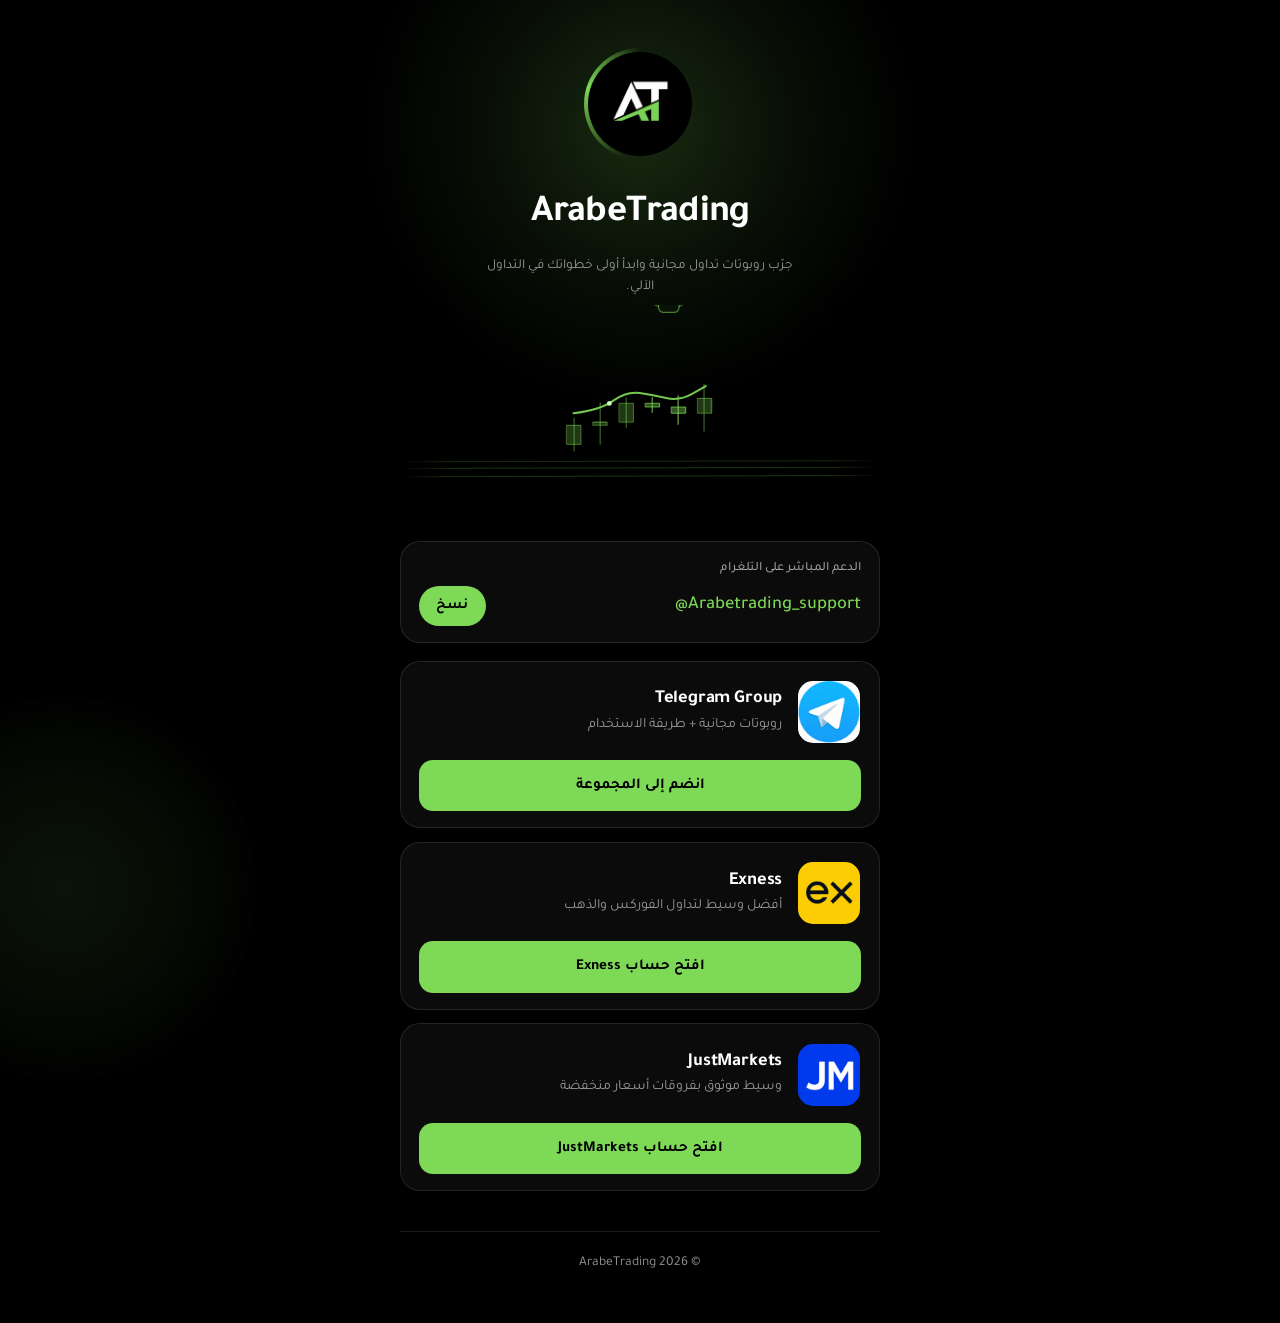
==== index.html @ df559468 "hh" ====
<!DOCTYPE html>
<html lang="ar" dir="rtl">
<head>
<meta charset="UTF-8" />
<meta name="viewport" content="width=device-width, initial-scale=1.0" />
<title>ArabeTrading — روابط التداول الرسمية</title>
<meta name="description" content="جرّب روبوتات تداول مجانية وابدأ أولى خطواتك في التداول الآلي" />
<meta name="theme-color" content="#000000" />

<link rel="icon" href="images/logo.png" type="image/png" />

<link rel="preconnect" href="https://fonts.googleapis.com" />
<link rel="preconnect" href="https://fonts.gstatic.com" crossorigin />

<!-- الشعار يُحمّل بأولوية قصوى قبل أي شيء آخر -->
<link rel="preload" as="image" href="images/logo.png" fetchpriority="high" />

<!-- الخط يُحمّل دون تعطيل عرض الصفحة -->
<link rel="preload" as="style"
      href="https://fonts.googleapis.com/css2?family=Tajawal:wght@400;500;700&display=swap"
      onload="this.onload=null;this.rel='stylesheet'" />
<noscript>
  <link rel="stylesheet"
        href="https://fonts.googleapis.com/css2?family=Tajawal:wght@400;500;700&display=swap" />
</noscript>

<style>
/* ============================================================
   1. المتغيرات (Variables)
   ============================================================ */
:root{
  /* الألوان */
  --black:#000000;
  --green:#7ed957;
  --white:#ffffff;

  /* اشتقاقات اللون الأخضر */
  --green-soft:rgba(126,217,87,.12);
  --green-line:rgba(126,217,87,.28);
  --green-glow:rgba(126,217,87,.35);

  /* التوهج الأزرق — خاص ببطاقات الوسطاء فقط */
  --blue:#4d9eff;
  --blue-line:rgba(77,158,255,.32);
  --blue-glow:rgba(77,158,255,.4);

  /* الأسطح الزجاجية */
  --glass:rgba(255,255,255,.045);
  --glass-hover:rgba(255,255,255,.08);
  --border:rgba(255,255,255,.1);
  --muted:rgba(255,255,255,.58);
  --plate:rgba(255,255,255,.06);   /* خلفية لوحة الشعار */

  /* الخط والشكل */
  --font:'Tajawal',system-ui,'Segoe UI',sans-serif;
  --radius:20px;
  --radius-pill:999px;

  /* الحركة */
  --ease:cubic-bezier(.22,1,.36,1);
  --fast:.2s;
}

/* ============================================================
   2. الأساسيات (Reset)
   ============================================================ */
*,*::before,*::after{box-sizing:border-box;margin:0;padding:0}

body{
  min-height:100svh;
  display:flex;
  align-items:center;
  justify-content:center;
  padding:3rem 1.25rem;
  font-family:var(--font);
  color:var(--white);
  background:var(--black);
  line-height:1.7;
  -webkit-font-smoothing:antialiased;
  overflow-x:hidden;
}

a{color:inherit;text-decoration:none}
button{font:inherit;color:inherit;border:0;background:none;cursor:pointer}

/* توهج أخضر خفيف في الخلفية
   ملاحظة: أُزيل filter:blur(100px) لأنه أغلى تأثير في الصفحة،
   والتدرج الشعاعي ناعم أصلاً — النتيجة البصرية شبه مطابقة */
body::before,body::after{
  content:"";
  position:fixed;
  border-radius:50%;
  pointer-events:none;
  z-index:0;
}
body::before{
  top:-16vh;left:50%;transform:translateX(-50%);
  width:min(34rem,95vw);height:min(34rem,95vw);
  background:radial-gradient(circle,var(--green-glow) 0%,rgba(126,217,87,.12) 40%,transparent 72%);
  opacity:.55;
}
body::after{
  bottom:-20vh;left:-10vw;
  width:min(24rem,80vw);height:min(24rem,80vw);
  background:radial-gradient(circle,#0b1408 0%,rgba(11,20,8,.5) 45%,transparent 74%);
}

/* ============================================================
   3. الهيكل العام
   ============================================================ */
.wrap{
  position:relative;
  z-index:1;
  width:100%;
  max-width:30rem;
  text-align:center;
}

/* ============================================================
   4. الشعار والعنوان
   ============================================================ */
.logo-ring{
  width:112px;height:112px;
  margin:0 auto 1.4rem;
  display:grid;place-items:center;
  border-radius:50%;
  background:conic-gradient(from 0deg,transparent 0 55%,var(--green) 80%,transparent 100%);
  animation:spin 8s linear infinite;
}

.logo{
  width:104px;height:104px;
  display:grid;place-items:center;
  overflow:hidden;
  background:var(--black);
  border-radius:50%;
  animation:spin-back 8s linear infinite;
}

/* الشعار المحلي: contain للحفاظ على النسبة ومنع القص */
.logo img{
  width:100%;
  height:100%;
  object-fit:contain;
  padding:14px;
}

h1{
  font-size:clamp(1.9rem,7vw,2.4rem);
  font-weight:700;
  letter-spacing:-.02em;
  direction:ltr;
}

.desc{
  max-width:20rem;
  margin:.5rem auto 0;
  font-size:.85rem;
  line-height:1.6;
  color:var(--muted);
}

/* ============================================================
   5. بطاقة اسم المستخدم
   ============================================================ */
.card{
  margin-top:2rem;
  padding:1rem 1.1rem;
  background:var(--glass);
  border:1px solid var(--border);
  border-radius:var(--radius);
  backdrop-filter:blur(10px);
  -webkit-backdrop-filter:blur(10px);
  text-align:right;
}

.card__label{
  font-size:.8rem;
  font-weight:500;
  color:var(--muted);
}

.card__row{
  display:flex;
  align-items:center;
  justify-content:space-between;
  gap:.75rem;
  margin-top:.35rem;
}

.card__value{
  direction:ltr;
  font-size:1.15rem;
  font-weight:500;
  color:var(--green);
  overflow-wrap:anywhere;
}

.copy{
  flex-shrink:0;
  padding:.5rem 1.1rem;
  font-size:.9rem;
  font-weight:700;
  color:var(--black);
  background:var(--green);
  border-radius:var(--radius-pill);
  transition:transform var(--fast) var(--ease),box-shadow var(--fast) var(--ease);
}
.copy:hover{transform:translateY(-2px);box-shadow:0 0 0 5px var(--green-soft)}
.copy:active{transform:scale(.94)}
.copy.done{background:transparent;color:var(--green);box-shadow:inset 0 0 0 1px var(--green-line)}

/* ============================================================
   6. زر تيليجرام
   ============================================================ */
.links{
  display:flex;
  flex-direction:column;
  gap:.85rem;
  margin-top:1.1rem;
}










/* ============================================================
   7. بطاقات الوسطاء
   ============================================================ */
.broker{
  position:relative;
  overflow:hidden;
  display:block;
  padding:1.15rem 1.15rem 1rem;
  background:var(--glass);
  border:1px solid var(--border);
  border-radius:var(--radius);
  backdrop-filter:blur(10px);
  -webkit-backdrop-filter:blur(10px);
  text-align:right;
  transition:transform var(--fast) var(--ease),
             background var(--fast) var(--ease),
             border-color var(--fast) var(--ease),
             box-shadow var(--fast) var(--ease);
}

.broker::before{
  content:"";
  position:absolute;inset:0;
  background:linear-gradient(110deg,transparent 25%,rgba(255,255,255,.07) 50%,transparent 75%);
  transform:translateX(100%);
  opacity:0;
  transition:transform .75s var(--ease),opacity .2s var(--ease);
  pointer-events:none;
}
.broker:hover::before{transform:translateX(-100%);opacity:1}

/* التوهج الأزرق — استبدل var(--blue-glow) بـ var(--green-glow) للعودة للأخضر [1/3] */
.broker:hover{
  transform:translateY(-4px);
  background:var(--glass-hover);
  border-color:var(--blue-line);
  box-shadow:0 0 34px -8px var(--blue-glow);
}
.broker:active{transform:scale(.985)}

/* الصف العلوي: الشعار + النص */
.broker__head{
  display:flex;
  align-items:center;
  gap:.9rem;
}

/* لوحة الشعار: أبعاد ثابتة، والصورة بداخلها لا تتمدد */
.broker__logo{
  flex-shrink:0;
  box-sizing:border-box;      /* يمنع الخروج عن حدود البطاقة */
  overflow:hidden;            /* يقصّ أي زيادة داخل الزوايا الدائرية */
  width:64px;
  height:64px;                /* مربّع — يناسب الشعارات المربّعة والنصية معًا */
  padding:6px;
  background:var(--plate);
  border:1px solid var(--border);
  border-radius:16px;
  transition:background var(--fast) var(--ease),border-color var(--fast) var(--ease);
}

/* الصورة تملأ اللوحة تمامًا و contain يحافظ على النسبة بلا تمدد */
.broker__logo img{
  display:block;
  width:100%;
  height:100%;
  object-fit:contain;
}

/* للشعارات التي لها خلفية ملوّنة خاصة بها (مثل أيقونة Exness الصفراء
   وأيقونة JustMarkets الزرقاء): تملأ اللوحة كلها بلا هامش */
.broker__logo--full{
  padding:0;
  background:transparent;
  border-color:transparent;
}
.broker__logo--full img{object-fit:cover}
.broker:hover .broker__logo--full{background:transparent;border-color:transparent}

/* [2/3] */
.broker:hover .broker__logo{
  background:rgba(255,255,255,.1);
  border-color:var(--blue-line);
}

/* النصوص */
.broker__text{display:flex;flex-direction:column;min-width:0}

.broker__name{
  direction:ltr;
  text-align:right;
  font-size:1.15rem;
  font-weight:700;
  letter-spacing:-.01em;
  line-height:1.3;
}

.broker__sub{
  margin-top:.15rem;
  font-size:.88rem;
  font-weight:400;
  color:var(--muted);
  line-height:1.5;
}

/* زر الإجراء داخل البطاقة */
.broker__cta{
  display:block;
  margin-top:1rem;
  padding:.8rem 1rem;
  font-size:.95rem;
  font-weight:700;
  text-align:center;
  color:var(--black);
  background:var(--green);
  border-radius:14px;
  transition:transform var(--fast) var(--ease),box-shadow var(--fast) var(--ease);
}

/* [3/3] */
.broker:hover .broker__cta{
  transform:translateY(-1px);
  box-shadow:0 6px 20px -6px var(--blue-glow);
}

/* ============================================================
   8. التذييل
   ============================================================ */
footer{
  margin-top:2.5rem;
  padding-top:1.25rem;
  border-top:1px solid var(--border);
  font-size:.85rem;
  color:var(--muted);
}

/* ============================================================
   9. الحركات
   ============================================================ */
@keyframes spin{to{transform:rotate(360deg)}}
@keyframes spin-back{to{transform:rotate(-360deg)}}
@keyframes fade-up{from{opacity:0;transform:translateY(18px)}to{opacity:1;transform:none}}

.reveal{
  opacity:0;
  animation:fade-up .65s var(--ease) forwards;
  animation-delay:var(--delay,0ms);
}

/* ============================================================
   10. الوصولية والاستجابة
   ============================================================ */
:focus-visible{outline:2px solid var(--green);outline-offset:3px}

.sr-only{
  position:absolute;width:1px;height:1px;
  overflow:hidden;clip:rect(0 0 0 0);clip-path:inset(50%);white-space:nowrap;
}

@media (max-width:380px){
  .card__value{font-size:1rem}
  }

@media (max-width:360px){
  .broker__logo{width:56px;height:56px}
  .broker__name{font-size:1.05rem}
  .broker__sub{font-size:.82rem}
}

@media (prefers-reduced-motion:reduce){
  *,*::before,*::after{animation-duration:.01ms!important;animation-iteration-count:1!important;transition-duration:.01ms!important}
  .reveal{opacity:1;transform:none}
  .broker::before{display:none}
}

/* ============================================================
   11. الرسم المتحرك ثلاثي الأبعاد (EA) — خفيف وغير معيق
   ============================================================ */
.stage{
  position:relative;
  width:100%;
  margin:.35rem auto -.35rem;
  aspect-ratio:16/7;      /* يحجز المساحة مسبقًا — لا قفزات في التخطيط */
  pointer-events:none;
  user-select:none;
  contain:layout paint;   /* عزل بدون تقييد الحجم */
}

/* تلاشي الحواف ليندمج مع الخلفية السوداء */
.stage::after{
  content:"";
  position:absolute;inset:0;
  background:
    linear-gradient(to right,var(--black),transparent 10%,transparent 90%,var(--black)),
    linear-gradient(to bottom,transparent 0,transparent 88%,var(--black));
  pointer-events:none;
}

/* الكانفس يظهر بهدوء بعد جاهزيته فقط */
.stage canvas{
  display:block;
  width:100%;
  height:100%;
  opacity:0;
  transition:opacity .8s var(--ease);
}
.stage canvas.is-ready{opacity:1}

@media (max-width:380px){
  .stage{aspect-ratio:16/8}
  .stage canvas.is-ready{opacity:.95}
}

@media (prefers-reduced-motion:reduce){
  .stage canvas{transition:none}
  .stage canvas.is-ready{opacity:.5}
}

/* ============================================================
   12. تحسينات الأداء على الهواتف
   ============================================================ */

/* backdrop-filter مكلف جدًا على معالجات الهواتف الرسومية:
   يُستبدل بخلفية شبه شفافة أغمق قليلاً — الفرق البصري
   غير ملحوظ فوق خلفية سوداء، والمكسب في الأداء كبير */
@media (max-width:768px){
  .card,.broker{
    backdrop-filter:none;
    -webkit-backdrop-filter:none;
    background:rgba(255,255,255,.055);
  }
  .broker:hover{background:rgba(255,255,255,.085)}
}

/* على الأجهزة اللمسية لا فائدة من تأثيرات hover — إزالتها
   تمنع حسابات ورسمًا لا يراها المستخدم أبدًا */
@media (hover:none){
  .broker::before{display:none}
  .broker:hover,.copy:hover{transform:none}
    .broker:hover{box-shadow:none;border-color:var(--border)}
  .broker:hover .broker__logo{background:var(--plate);border-color:var(--border)}
  .broker:hover .broker__cta{transform:none;box-shadow:none}
}

/* عزل الشعار الدوّار في طبقة مستقلة حتى لا يعيد رسم ما حوله */
.logo-ring,.logo{will-change:transform}

</style>
</head>

<body>
<main class="wrap">

  <!-- الشعار والعنوان -->
  <header class="reveal" style="--delay:0ms">
    <div class="logo-ring">
      <div class="logo">
        <img src="images/logo.png" alt="شعار ArabeTrading" width="104" height="104" fetchpriority="high" decoding="async" />
      </div>
    </div>
    <h1>ArabeTrading</h1>
    <p class="desc">جرّب روبوتات تداول مجانية وابدأ أولى خطواتك في التداول الآلي.</p>
  </header>

  <!-- الرسم المتحرك ثلاثي الأبعاد -->
  <div class="stage reveal" style="--delay:60ms" aria-hidden="true">
    <canvas id="eaCanvas"></canvas>
  </div>

  <!-- اسم مستخدم تيليجرام -->
  <section class="card reveal" style="--delay:100ms" aria-labelledby="tgLabel">
    <p class="card__label" id="tgLabel"> الدعم المباشر على التلغرام</p>
    <div class="card__row">
      <span class="card__value" id="tgUser">@Arabetrading_support</span>
      <button class="copy" id="copyBtn" type="button" aria-label="ثم النسخ ">نسخ</button>
    </div>
    <p class="sr-only" id="copyStatus" role="status" aria-live="polite"></p>
  </section>

  <!-- الروابط -->
  <nav class="links" aria-label="روابط ArabeTrading">

    <!-- بطاقة مجموعة تيليجرام -->
    <a class="broker reveal" style="--delay:180ms" href="https://t.me/arabe_trading" target="_blank" rel="noopener noreferrer">
      <div class="broker__head">
        <span class="broker__logo broker__logo--full">
          <img src="images/telegram.png" alt="شعار مجموعة تيليجرام" loading="eager" decoding="async" width="64" height="64" />
        </span>
        <span class="broker__text">
          <span class="broker__name">Telegram Group</span>
          <span class="broker__sub">روبوتات مجانية + طريقة الاستخدام</span>
        </span>
      </div>
      <span class="broker__cta">انضم إلى المجموعة</span>
    </a>

    <!-- بطاقة Exness — البطاقة كاملة رابط، لذلك الزر <span> وليس <a> -->
    <a class="broker reveal" style="--delay:240ms" href="https://one.exnessonelink.com/a/pl53i99u6v" target="_blank" rel="noopener noreferrer">
      <div class="broker__head">
        <span class="broker__logo broker__logo--full">
          <img src="images/exness.png" alt="شعار Exness" loading="eager" decoding="async" width="64" height="64" />
        </span>
        <span class="broker__text">
          <span class="broker__name">Exness</span>
          <span class="broker__sub">أفضل وسيط لتداول الفوركس والذهب</span>
        </span>
      </div>
      <span class="broker__cta">افتح حساب Exness</span>
    </a>

    <!-- بطاقة JustMarkets -->
    <a class="broker reveal" style="--delay:300ms" href="https://one.justmarkets.link/a/tpd95807fj" target="_blank" rel="noopener noreferrer">
      <div class="broker__head">
        <span class="broker__logo broker__logo--full">
          <img src="images/justmarkets.png" alt="شعار JustMarkets" loading="eager" decoding="async" width="64" height="64" />
        </span>
        <span class="broker__text">
          <span class="broker__name">JustMarkets</span>
          <span class="broker__sub">وسيط موثوق بفروقات أسعار منخفضة</span>
        </span>
      </div>
      <span class="broker__cta">افتح حساب JustMarkets</span>
    </a>

  </nav>

  <footer class="reveal" style="--delay:360ms">© 2026 ArabeTrading</footer>
</main>

<script>
/* ============================================================
   رسم متحرك ثلاثي الأبعاد خفيف (EA)
   - لا يبدأ إلا بعد تحميل الصفحة والصور بالكامل
   - جودة مخفّضة تلقائيًا على الهواتف
   - يتوقف تمامًا خارج الشاشة أو عند إخفاء التبويب
   ============================================================ */
(function () {
  "use strict";

  var canvas = document.getElementById("eaCanvas");
  if (!canvas || !canvas.getContext) return;

  var reduced = window.matchMedia &&
                window.matchMedia("(prefers-reduced-motion: reduce)").matches;

  /* ---------- مستوى الجودة حسب الجهاز ---------- */
  var MOBILE = (window.innerWidth < 700) ||
               (navigator.maxTouchPoints > 0 && window.innerWidth < 900);

  var LOW_END = (navigator.hardwareConcurrency && navigator.hardwareConcurrency <= 4) ||
                (navigator.deviceMemory && navigator.deviceMemory <= 4);
  if (LOW_END) { MOBILE = true; }

  var NUM      = MOBILE ? 5 : 8;       /* عدد الشموع */
  var ROWS     = MOBILE ? 3 : 5;       /* خطوط الأرضية */
  var COLS     = 0;                    /* معطّلة دائمًا */
  var DPR_CAP  = MOBILE ? 1 : 1.4;
  var FPS      = MOBILE ? 20 : 30;
  var GLOW     = !MOBILE;              /* توهج خفيف على الأجهزة القوية فقط */
  var BEAM     = !MOBILE;              /* تدرج شعاع الروبوت — معطّل على الهاتف */
  var MIN_DT   = 1000 / FPS;

  var ctx = canvas.getContext("2d", { alpha: true, desynchronized: true });

  /* ---------- ثوابت ---------- */
  var G = "126,217,87";
  var BASE_W = 480;
  var FOV = 900, CAM_Z = 900, CAM_Y = 6;
  var FLOOR = 58, CHART_H = 96, SPACING = 26;
  var HALF_W = 7, HALF_D = 7;

  var W = 0, H = 0, cx = 0, cy = 0, fit = 1;
  var ca = 1, sa = 0;                  /* جيب/جيب تمام محسوبان مرة لكل إطار */
  var raf = null, running = false, started = false;
  var t0 = 0, last = 0;

  /* ---------- بيانات ---------- */
  var candles = [], shift = 0;
  var price = 100, target = 100;
  var lo = 90, hi = 110, loT = 90, hiT = 110;

  function makeCandle(open) {
    var close = open + (Math.random() - 0.46) * 5.2;
    var pad = 0.6 + Math.random() * 2.2;
    return {
      o: open, c: close,
      h: (open > close ? open : close) + pad,
      l: (open < close ? open : close) - pad
    };
  }

  /* يُحسب نطاق السعر عند إضافة شمعة فقط — لا في كل إطار */
  function recalcRange() {
    var mn = Infinity, mx = -Infinity;
    for (var i = 0; i < candles.length; i++) {
      if (candles[i].l < mn) mn = candles[i].l;
      if (candles[i].h > mx) mx = candles[i].h;
    }
    var pad = (mx - mn) * 0.12 + 1;
    loT = mn - pad;
    hiT = mx + pad;
  }

  function seed() {
    candles.length = 0;
    var p = 100;
    for (var i = 0; i < NUM + 1; i++) {
      var k = makeCandle(p);
      candles.push(k);
      p = k.c;
    }
    price = target = p;
    recalcRange();
    lo = loT; hi = hiT;
  }

  /* ---------- الإسقاط (بدون trig داخلي) ---------- */
  var _px = 0, _py = 0, _ps = 0, _pz = 0;
  function proj(x, y, z) {
    var rx = x * ca - z * sa;
    _pz = x * sa + z * ca;
    _ps = (FOV / (_pz + CAM_Z)) * fit;
    _px = cx + rx * _ps;
    _py = cy + (y + CAM_Y) * _ps;
  }

  function yOf(p) {
    return FLOOR - ((p - lo) / (hi - lo || 1)) * CHART_H;
  }
  function xOf(i) {
    return (i - shift - (NUM - 1) / 2) * SPACING;
  }

  /* مصفوفات معاد استخدامها — لا تخصيص ذاكرة داخل الحلقة */
  var tx = new Float32Array(4), ty = new Float32Array(4);
  var bx = new Float32Array(4), by = new Float32Array(4);
  var CX = [-HALF_W, HALF_W, HALF_W, -HALF_W];
  var CZ = [-HALF_D, -HALF_D, HALF_D, HALF_D];

  function drawGrid(time) {
    var step = 62, scroll = (time * 0.018) % step, i, a, z;

    ctx.lineWidth = 1;
    for (i = 0; i < ROWS; i++) {
      z = -120 + i * step * 1.6 + scroll;
      a = 0.22 * (1 - (z > 0 ? z : 0) / 760);
      if (a <= 0.008) continue;
      ctx.strokeStyle = "rgba(" + G + "," + a.toFixed(3) + ")";
      ctx.beginPath();
      proj(-300, FLOOR + 2, z); ctx.moveTo(_px, _py);
      proj(300, FLOOR + 2, z);  ctx.lineTo(_px, _py);
      ctx.stroke();
    }

    for (i = 0; i < COLS; i++) {
      var xx = (i - 1) * 86;
      proj(xx, FLOOR + 2, -120); var ax = _px, ay = _py;
      proj(xx, FLOOR + 2, 520);
      var g = ctx.createLinearGradient(ax, ay, _px, _py);
      g.addColorStop(0, "rgba(" + G + ",0.13)");
      g.addColorStop(1, "rgba(" + G + ",0)");
      ctx.strokeStyle = g;
      ctx.beginPath();
      ctx.moveTo(ax, ay);
      ctx.lineTo(_px, _py);
      ctx.stroke();
    }
  }

  function face(i, j, fill, stroke) {
    ctx.beginPath();
    ctx.moveTo(tx[i], ty[i]);
    ctx.lineTo(tx[j], ty[j]);
    ctx.lineTo(bx[j], by[j]);
    ctx.lineTo(bx[i], by[i]);
    ctx.closePath();
    ctx.fillStyle = fill;
    ctx.fill();
    if (stroke) { ctx.strokeStyle = stroke; ctx.stroke(); }
  }

  function drawCandles(beamX) {
    var i, n;
    ctx.lineWidth = 1;

    for (n = 0; n < candles.length; n++) {
      var k = candles[n];
      var x = xOf(n);
      if (x < -250 || x > 250) continue;

      var close = (n === candles.length - 1) ? price : k.c;
      var yO = yOf(k.o), yC = yOf(close);
      var yTop = yO < yC ? yO : yC;
      var yBot = yO < yC ? yC : yO;
      if (yBot - yTop < 3) yBot = yTop + 3;

      var d = x - beamX; if (d < 0) d = -d;
      var glow = d < 30 ? 1 - d / 30 : 0;

      /* الفتيل */
      proj(x, yOf(k.h), 0); var wtx = _px, wty = _py, ws = _ps;
      proj(x, yOf(k.l), 0);
      ctx.strokeStyle = "rgba(" + G + "," + (0.4 + glow * 0.45).toFixed(3) + ")";
      ctx.lineWidth = ws * 1.4 > 1 ? ws * 1.4 : 1;
      ctx.beginPath();
      ctx.moveTo(wtx, wty);
      ctx.lineTo(_px, _py);
      ctx.stroke();
      ctx.lineWidth = 1;

      /* زوايا الصندوق */
      for (i = 0; i < 4; i++) {
        proj(x + CX[i], yTop, CZ[i]); tx[i] = _px; ty[i] = _py;
        proj(x + CX[i], yBot, CZ[i]); bx[i] = _px; by[i] = _py;
      }

      var edge = "rgba(" + G + "," + (0.45 + glow * 0.45).toFixed(3) + ")";
      /* الوجه الجانبي المرئي فقط (حسب اتجاه الدوران) — بدل أربعة أوجه */
      if (sa > 0) face(1, 2, "rgba(" + G + ",0.16)", null);
      else        face(3, 0, "rgba(" + G + ",0.16)", null);
      /* الوجه الأمامي */
      face(0, 1, "rgba(" + G + "," + (0.26 + glow * 0.22).toFixed(3) + ")", edge);

      /* الوجه العلوي المضيء */
      if (GLOW && glow > 0.02) {
        ctx.shadowColor = "rgba(" + G + ",0.8)";
        ctx.shadowBlur = 12 * glow * fit;
      }
      ctx.beginPath();
      ctx.moveTo(tx[0], ty[0]);
      ctx.lineTo(tx[1], ty[1]);
      ctx.lineTo(tx[2], ty[2]);
      ctx.lineTo(tx[3], ty[3]);
      ctx.closePath();
      ctx.fillStyle = "rgba(" + G + "," + (0.62 + glow * 0.38).toFixed(3) + ")";
      ctx.fill();
      if (ctx.shadowBlur) ctx.shadowBlur = 0;
    }
  }

  var lpx = new Float32Array(16), lpy = new Float32Array(16), lpn = 0;

  function drawLine(time) {
    var i;
    lpn = 0;
    for (i = 0; i < candles.length; i++) {
      var x = xOf(i);
      if (x < -260 || x > 260) continue;
      var c = (i === candles.length - 1) ? price : candles[i].c;
      proj(x, yOf(c) - 12, -16);
      lpx[lpn] = _px; lpy[lpn] = _py; lpn++;
    }
    if (lpn < 2) return;

    ctx.beginPath();
    ctx.moveTo(lpx[0], lpy[0]);
    for (i = 1; i < lpn - 1; i++) {
      ctx.quadraticCurveTo(lpx[i], lpy[i],
        (lpx[i] + lpx[i + 1]) / 2, (lpy[i] + lpy[i + 1]) / 2);
    }
    ctx.lineTo(lpx[lpn - 1], lpy[lpn - 1]);

    if (GLOW) {
      ctx.shadowColor = "rgba(" + G + ",0.8)";
      ctx.shadowBlur = 12 * fit;
    }
    ctx.strokeStyle = "rgba(" + G + ",0.92)";
    ctx.lineWidth = fit * 2 > 1.2 ? fit * 2 : 1.2;
    ctx.lineJoin = "round";
    ctx.lineCap = "round";
    ctx.stroke();
    ctx.shadowBlur = 0;

    /* نبضة متحركة */
    var f = ((time * 0.00028) % 1) * (lpn - 1);
    var i0 = f | 0, lt = f - i0, i1 = i0 + 1 < lpn ? i0 + 1 : i0;
    ctx.fillStyle = "rgba(215,255,195,0.95)";
    ctx.beginPath();
    ctx.arc(lpx[i0] + (lpx[i1] - lpx[i0]) * lt,
            lpy[i0] + (lpy[i1] - lpy[i0]) * lt,
            fit * 2.4 > 1.6 ? fit * 2.4 : 1.6, 0, 6.2832);
    ctx.fill();
  }

  function drawRobot(time, beamX) {
    var ry = -FLOOR - 46 + Math.sin(time * 0.0013) * 3.4;
    proj(beamX, ry, -30);
    var rx = _px, rry = _py, s = _ps;

    /* شعاع المسح — تدرج مكلف، يُرسم فقط على الأجهزة الأقوى */
    if (BEAM) {
      proj(beamX - 15, FLOOR - 4, 0); var l1x = _px, l1y = _py;
      proj(beamX + 15, FLOOR - 4, 0);
      var grad = ctx.createLinearGradient(rx, rry, l1x, l1y);
      grad.addColorStop(0, "rgba(" + G + ",0.18)");
      grad.addColorStop(1, "rgba(" + G + ",0)");
      ctx.fillStyle = grad;
      ctx.beginPath();
      ctx.moveTo(rx - 3 * s, rry + 5 * s);
      ctx.lineTo(l1x, l1y);
      ctx.lineTo(_px, _py);
      ctx.lineTo(rx + 3 * s, rry + 5 * s);
      ctx.closePath();
      ctx.fill();
    }

    ctx.save();
    ctx.translate(rx, rry);
    ctx.scale(s, s);

    /* هوائي + مؤشر نبضي */
    ctx.strokeStyle = "rgba(" + G + ",0.5)";
    ctx.lineWidth = 1;
    ctx.beginPath();
    ctx.moveTo(0, -9);
    ctx.lineTo(0, -14);
    ctx.stroke();
    ctx.fillStyle = "rgba(" + G + "," +
      (0.45 + 0.55 * Math.abs(Math.sin(time * 0.0035))).toFixed(2) + ")";
    ctx.beginPath();
    ctx.arc(0, -15.5, 1.8, 0, 6.2832);
    ctx.fill();

    /* الجناحان */
    ctx.fillStyle = "rgba(" + G + ",0.16)";
    ctx.strokeStyle = "rgba(" + G + ",0.4)";
    ctx.beginPath();
    ctx.moveTo(-9, -3); ctx.lineTo(-16, 0); ctx.lineTo(-9, 3.5); ctx.closePath();
    ctx.moveTo(9, -3);  ctx.lineTo(16, 0);  ctx.lineTo(9, 3.5);  ctx.closePath();
    ctx.fill(); ctx.stroke();

    /* الجسم */
    ctx.beginPath();
    if (ctx.roundRect) ctx.roundRect(-10, -9.5, 20, 18, 5);
    else ctx.rect(-10, -9.5, 20, 18);
    ctx.fillStyle = "rgba(10,20,8,0.92)";
    ctx.fill();
    ctx.strokeStyle = "rgba(" + G + ",0.55)";
    ctx.lineWidth = 1.2;
    ctx.stroke();

    /* الشاشة/العين */
    if (GLOW) {
      ctx.shadowColor = "rgba(" + G + ",0.9)";
      ctx.shadowBlur = 8;
    }
    ctx.fillStyle = "rgba(" + G + ",0.9)";
    ctx.beginPath();
    if (ctx.roundRect) ctx.roundRect(-7, -5, 14, 6, 3);
    else ctx.rect(-7, -5, 14, 6);
    ctx.fill();
    ctx.shadowBlur = 0;

    ctx.restore();
  }

  /* ---------- التحديث ---------- */
  function update(dt, time) {
    var a = 0.17 * Math.sin(time * 0.00021);
    ca = Math.cos(a); sa = Math.sin(a);

    shift += dt * 0.00042;
    if (shift >= 1) {
      shift -= 1;
      candles.shift();
      candles.push(makeCandle(price));
      target = candles[candles.length - 1].c;
      recalcRange();
    }

    target += (Math.random() - 0.5) * 0.55;
    var e1 = dt * 0.004; if (e1 > 1) e1 = 1;
    price += (target - price) * e1;

    var e2 = dt * 0.002; if (e2 > 1) e2 = 1;
    lo += (loT - lo) * e2;
    hi += (hiT - hi) * e2;
  }

  function draw(time) {
    ctx.clearRect(0, 0, W, H);
    var beamX = Math.sin(time * 0.00034) * (SPACING * 3.2);
    drawGrid(time);
    drawCandles(beamX);
    drawLine(time);
    drawRobot(time, beamX);
  }

  /* ---------- الحلقة مع تحديد معدل الإطارات ---------- */
  function loop(now) {
    if (!running) return;
    raf = requestAnimationFrame(loop);
    var dt = now - last;
    if (dt < MIN_DT) return;          /* تخطي الإطار — توفير معالجة */
    last = now - (dt % MIN_DT);
    if (dt > 100) dt = 100;
    update(dt, now - t0);
    draw(now - t0);
  }

  function start() {
    if (running || reduced) return;
    running = true;
    var now = performance.now();
    if (!t0) t0 = now;
    last = now;
    raf = requestAnimationFrame(loop);
  }

  function stop() {
    running = false;
    if (raf) { cancelAnimationFrame(raf); raf = null; }
  }

  /* ---------- القياس ---------- */
  function resize() {
    var rect = canvas.getBoundingClientRect();
    if (!rect.width || !rect.height) {
      setTimeout(resize, 200);   /* لم يُحسب الحجم بعد — أعد المحاولة */
      return;
    }
    var d = window.devicePixelRatio || 1;
    if (d > DPR_CAP) d = DPR_CAP;
    W = rect.width; H = rect.height;
    canvas.width = (W * d) | 0;
    canvas.height = (H * d) | 0;
    ctx.setTransform(d, 0, 0, d, 0, 0);
    cx = W / 2;
    cy = H * 0.46;
    fit = W / BASE_W;
    if (reduced || !running) draw(t0 ? performance.now() - t0 : 0);
  }

  /* ---------- التهيئة المؤجلة ---------- */
  function init() {
    if (started) return;
    started = true;

    seed();
    ca = 1; sa = 0;
    resize();
    canvas.classList.add("is-ready");

    if (reduced) return;

    var rt;
    window.addEventListener("resize", function () {
      clearTimeout(rt);
      rt = setTimeout(resize, 150);
    }, { passive: true });

    if (window.IntersectionObserver) {
      new window.IntersectionObserver(function (e) {
        if (e[0].isIntersecting) start(); else stop();
      }, { threshold: 0, rootMargin: "120px" }).observe(canvas);
      /* أمان: إذا لم يعمل المراقب لأي سبب، شغّل الرسم يدويًا */
      setTimeout(function () {
        if (!running && !document.hidden) start();
      }, 1200);
    } else {
      start();
    }

    document.addEventListener("visibilitychange", function () {
      if (document.hidden) stop(); else start();
    });
  }

  /* لا يبدأ أي عمل قبل اكتمال تحميل الصفحة والصور */
  function schedule() {
    if (typeof window.requestIdleCallback === "function") {
      window.requestIdleCallback(init, { timeout: 1500 });
    } else {
      setTimeout(init, 250);
    }
  }

  if (document.readyState === "complete") schedule();
  else window.addEventListener("load", schedule, { once: true });
})();

</script>
<script>
/* نسخ اسم المستخدم إلى الحافظة */
(function () {
  "use strict";

  function init() {
    var btn    = document.getElementById("copyBtn");
    var user   = document.getElementById("tgUser");
    var status = document.getElementById("copyStatus");

    if (!btn || !user) {
      console.error("[copy] العنصر غير موجود:",
        { copyBtn: !!btn, tgUser: !!user });
      return;
    }

    console.log("[copy] v8 جاهز");
    var timer;

    /* الطريقة الاحتياطية — للمتصفحات القديمة أو الصفحات غير المؤمّنة */
    function fallbackCopy(text) {
      var ok = false;
      var field = document.createElement("textarea");
      field.value = text;
      field.setAttribute("readonly", "");
      field.style.position = "fixed";
      field.style.top = "0";
      field.style.left = "0";
      field.style.width = "1px";
      field.style.height = "1px";
      field.style.padding = "0";
      field.style.border = "none";
      field.style.outline = "none";
      field.style.boxShadow = "none";
      field.style.background = "transparent";
      field.style.fontSize = "16px";      /* يمنع تكبير الشاشة على iOS */
      document.body.appendChild(field);

      var scrollY = window.pageYOffset;
      try {
        field.focus();
        field.select();
        if (field.setSelectionRange) {
          field.setSelectionRange(0, text.length);  /* لازم على iOS */
        }
        ok = document.execCommand("copy");
      } catch (err) {
        ok = false;
      }

      document.body.removeChild(field);
      window.scrollTo(0, scrollY);
      return ok;
    }

    /* تحديد الاسم على الشاشة ليتمكن المستخدم من نسخه يدويًا */
    function selectUsername() {
      try {
        var range = document.createRange();
        range.selectNodeContents(user);
        var sel = window.getSelection();
        sel.removeAllRanges();
        sel.addRange(range);
      } catch (err) { /* تجاهل */ }
    }

    /* إظهار النتيجة على الزر وإعلانها لقارئ الشاشة */
    function showResult(ok) {
      btn.textContent = ok ? "تم النسخ" : "انسخ يدويًا";
      btn.classList.add("done");
      if (status) {
        status.textContent = ok
          ? "تم نسخ اسم المستخدم"
          : "تعذّر النسخ، حدّد الاسم وانسخه يدويًا";
      }
      if (!ok) selectUsername();

      clearTimeout(timer);
      timer = setTimeout(function () {
        btn.textContent = "نسخ";
        btn.classList.remove("done");
        if (status) status.textContent = "";
      }, 2000);
    }

    btn.addEventListener("click", function () {
      var text = (user.textContent || "").trim();
      if (!text) { showResult(false); return; }

      /* الطريقة الحديثة أولاً */
      if (navigator.clipboard && window.isSecureContext) {
        navigator.clipboard.writeText(text).then(
          function () { showResult(true); },
          function () { showResult(fallbackCopy(text)); }
        );
      } else {
        showResult(fallbackCopy(text));
      }
    });
  }

  if (document.readyState === "loading") {
    document.addEventListener("DOMContentLoaded", init, { once: true });
  } else {
    init();
  }
})();

</script>
</body>
</html>
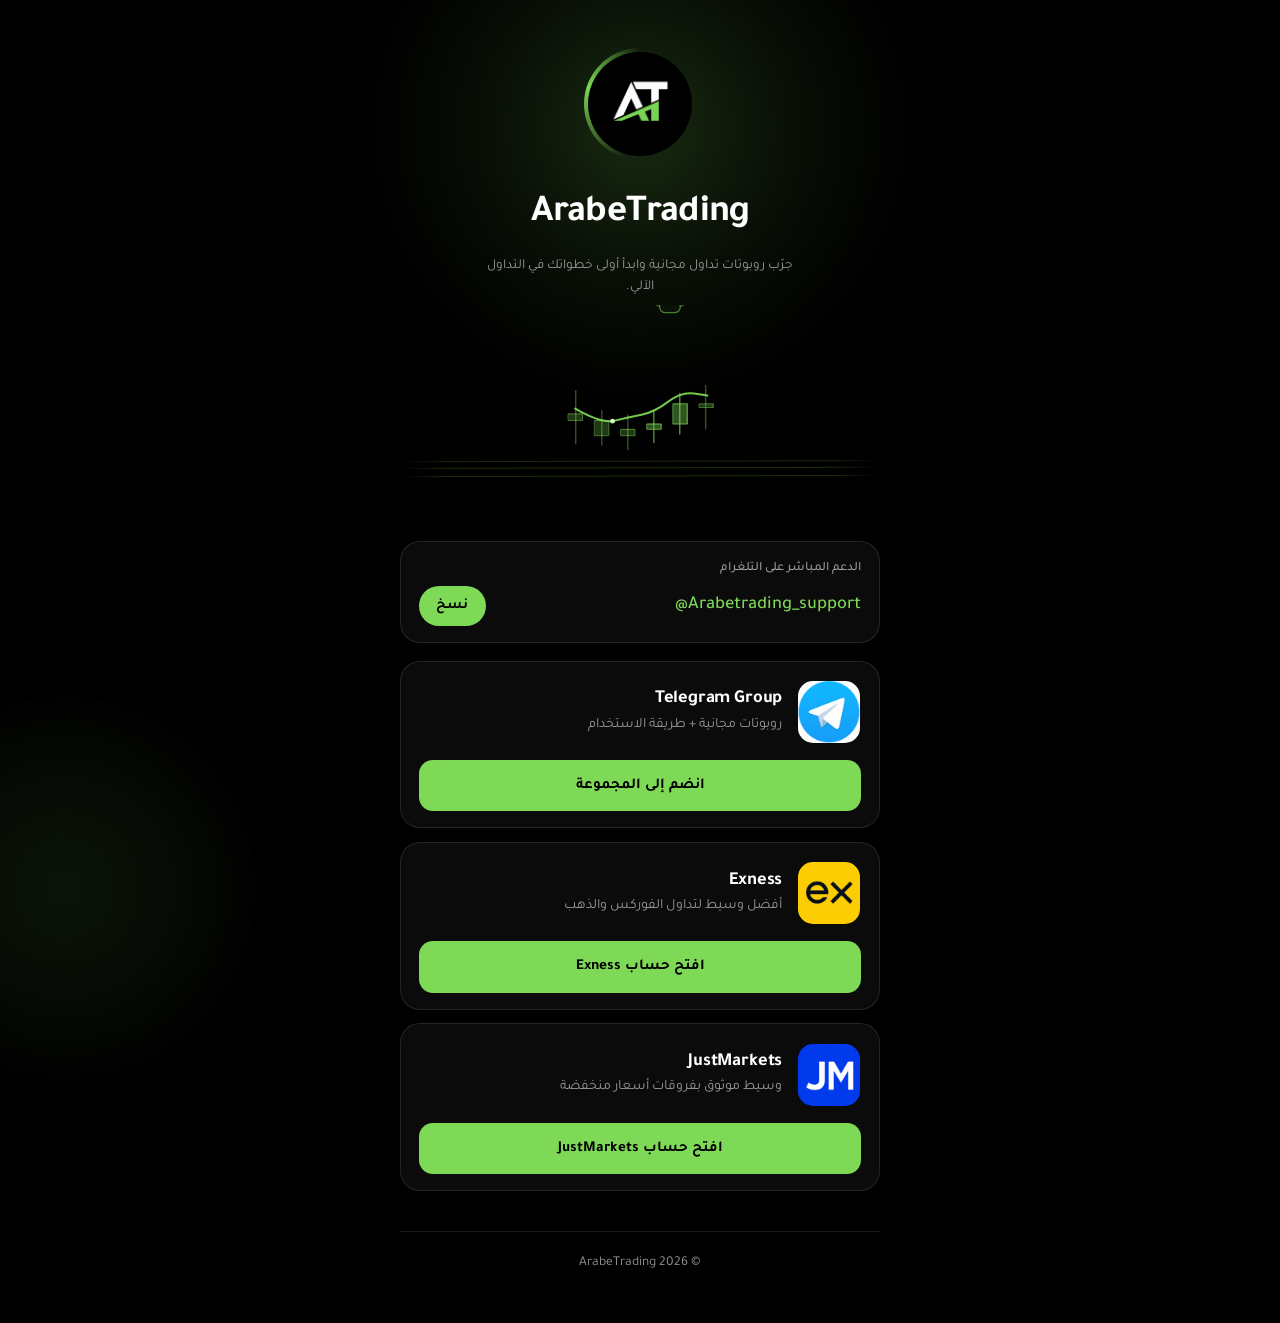
==== commit 8dc04d88: "hh" ====
--- a/index.html
+++ b/index.html
@@ -4,7 +4,7 @@
 <meta charset="UTF-8" />
 <meta name="viewport" content="width=device-width, initial-scale=1.0" />
 <title>ArabeTrading — روابط التداول الرسمية</title>
-<meta name="description" content="جرّب روبوتات تداول مجانية وابدأ أولى خطواتك في التداول الآلي" />
+<meta name="description" content="جرّب روبوتات تداول مجانية وابدأ أولى خطواتك في التداول " />
 <meta name="theme-color" content="#000000" />
 
 <link rel="icon" href="images/logo.png" type="image/png" />
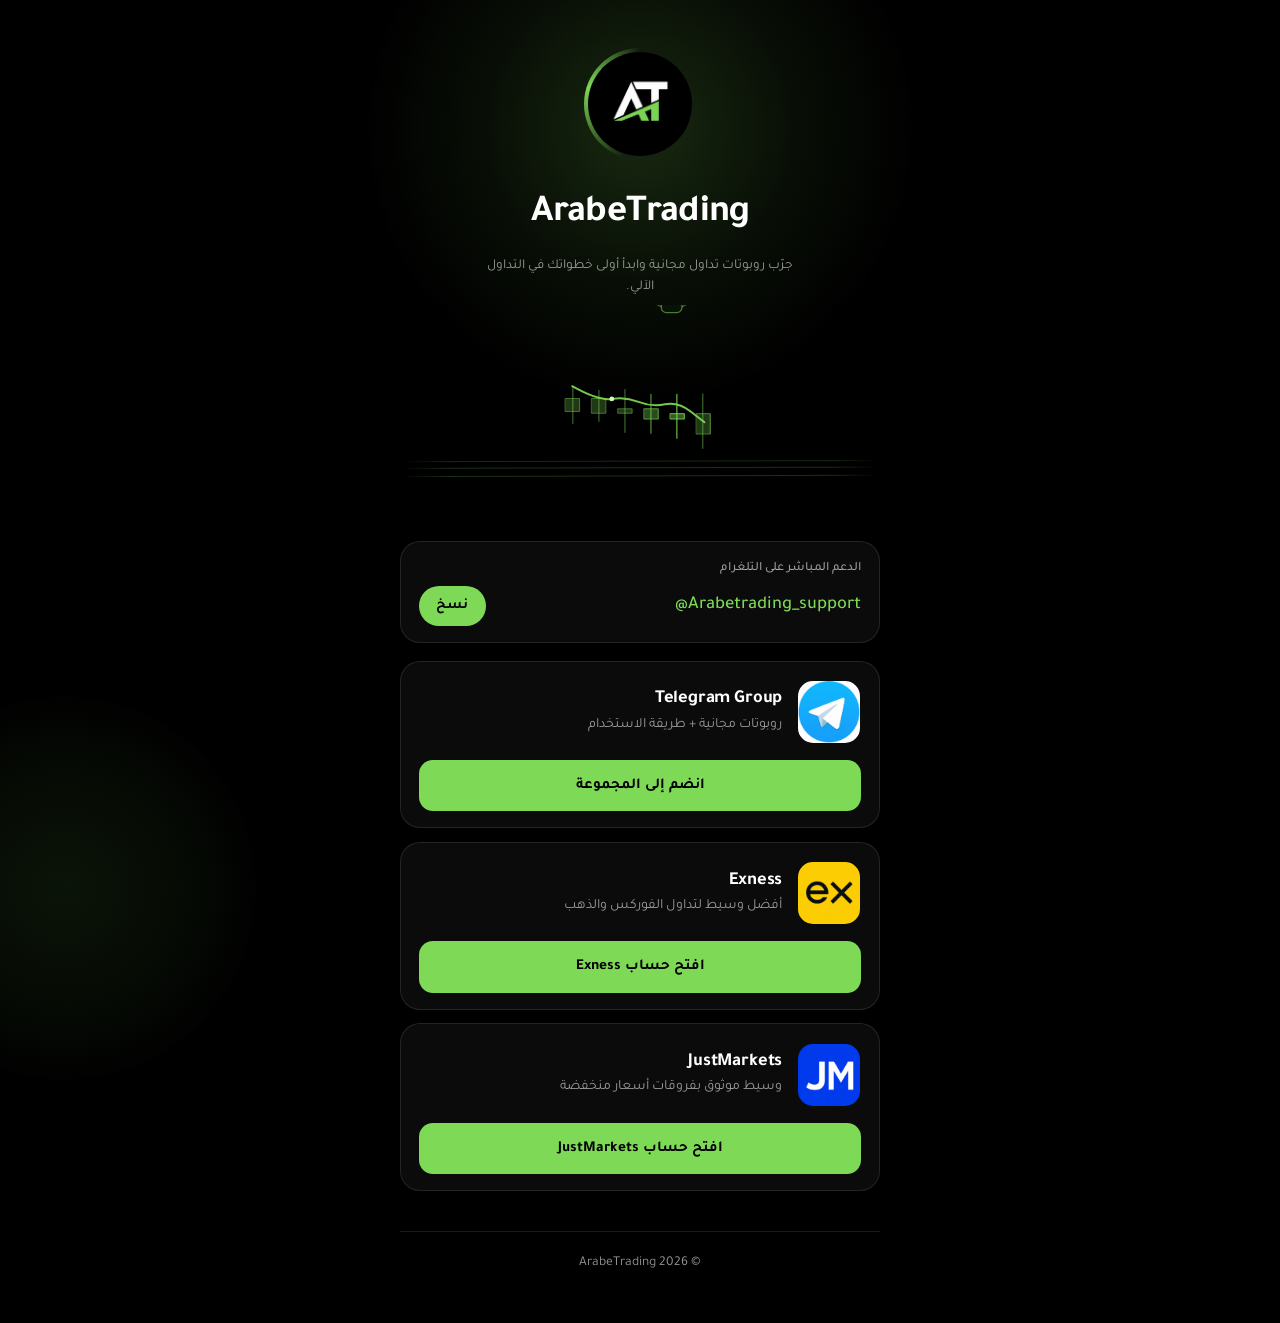
==== commit decaf047: "hh" ====
--- a/index.html
+++ b/index.html
@@ -4,7 +4,7 @@
 <meta charset="UTF-8" />
 <meta name="viewport" content="width=device-width, initial-scale=1.0" />
 <title>ArabeTrading — روابط التداول الرسمية</title>
-<meta name="description" content="جرّب روبوتات تداول مجانية وابدأ أولى خطواتك في التداول " />
+<meta name="description" content="جرّب روبوتات تداول مجانية وابدأ أولى خطواتك في التداول ." />
 <meta name="theme-color" content="#000000" />
 
 <link rel="icon" href="images/logo.png" type="image/png" />
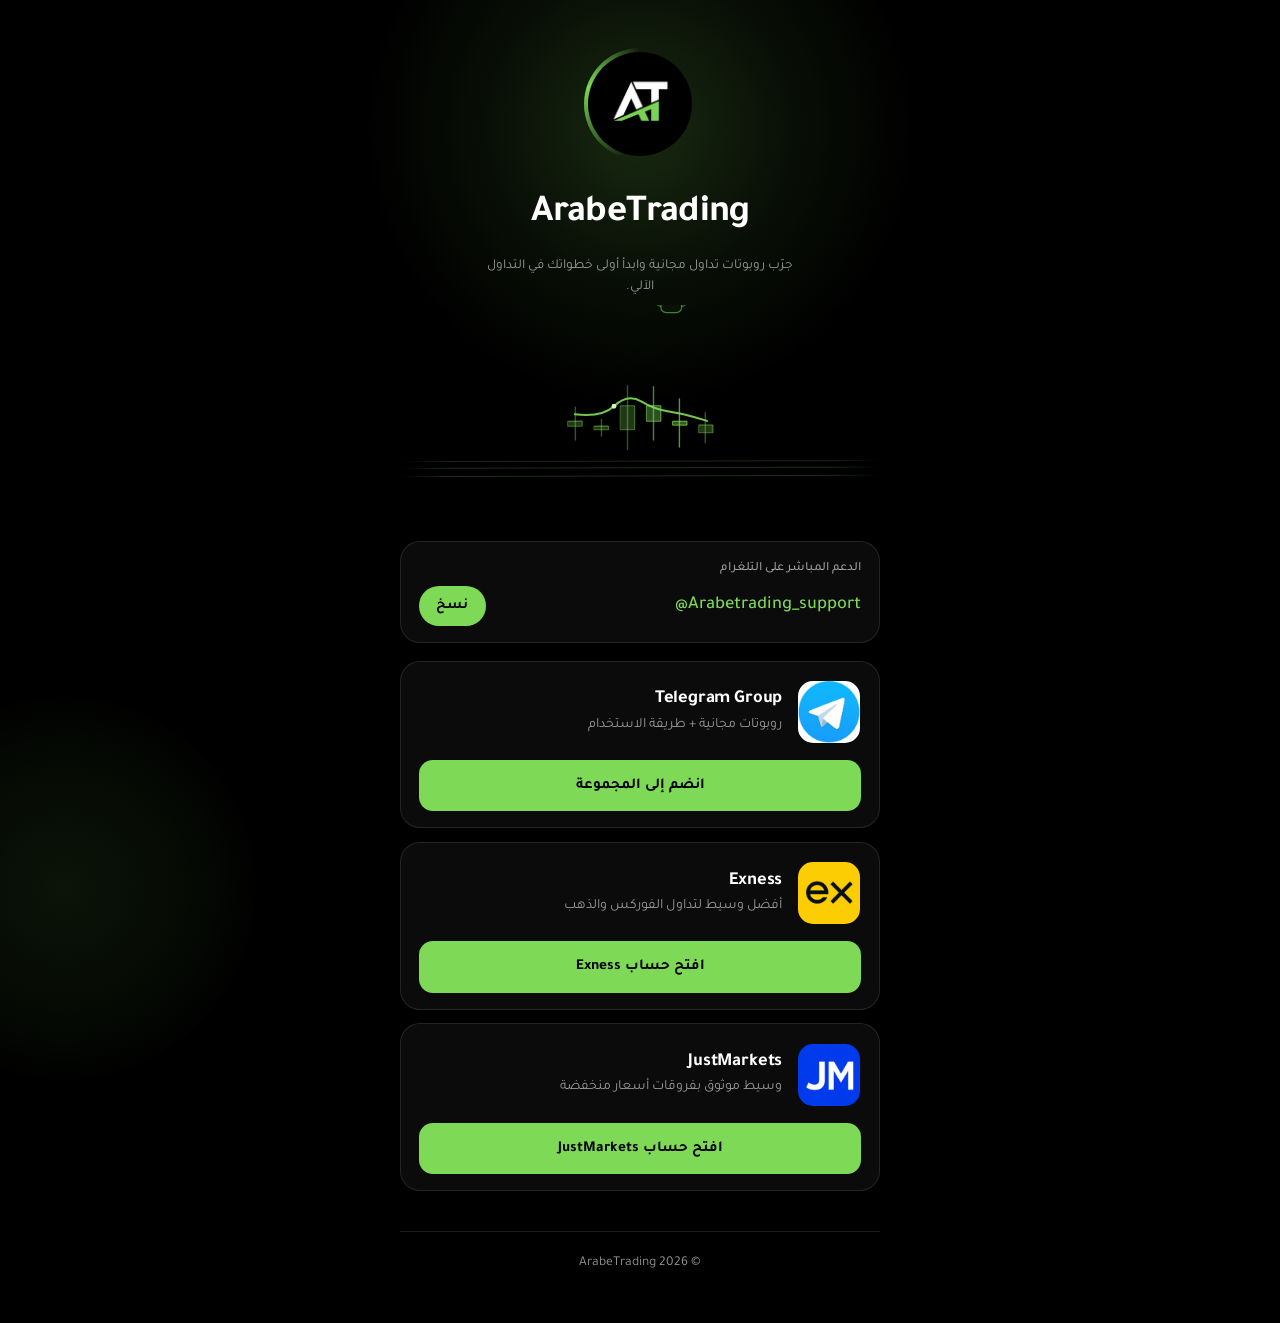
==== commit 43c87583: "final" ====
--- a/index.html
+++ b/index.html
@@ -4,7 +4,7 @@
 <meta charset="UTF-8" />
 <meta name="viewport" content="width=device-width, initial-scale=1.0" />
 <title>ArabeTrading — روابط التداول الرسمية</title>
-<meta name="description" content="جرّب روبوتات تداول مجانية وابدأ أولى خطواتك في التداول ." />
+<meta name="description" content="جرّب روبوتات تداول مجانية وابدأ أولى خطواتك في التداول " />
 <meta name="theme-color" content="#000000" />
 
 <link rel="icon" href="images/logo.png" type="image/png" />
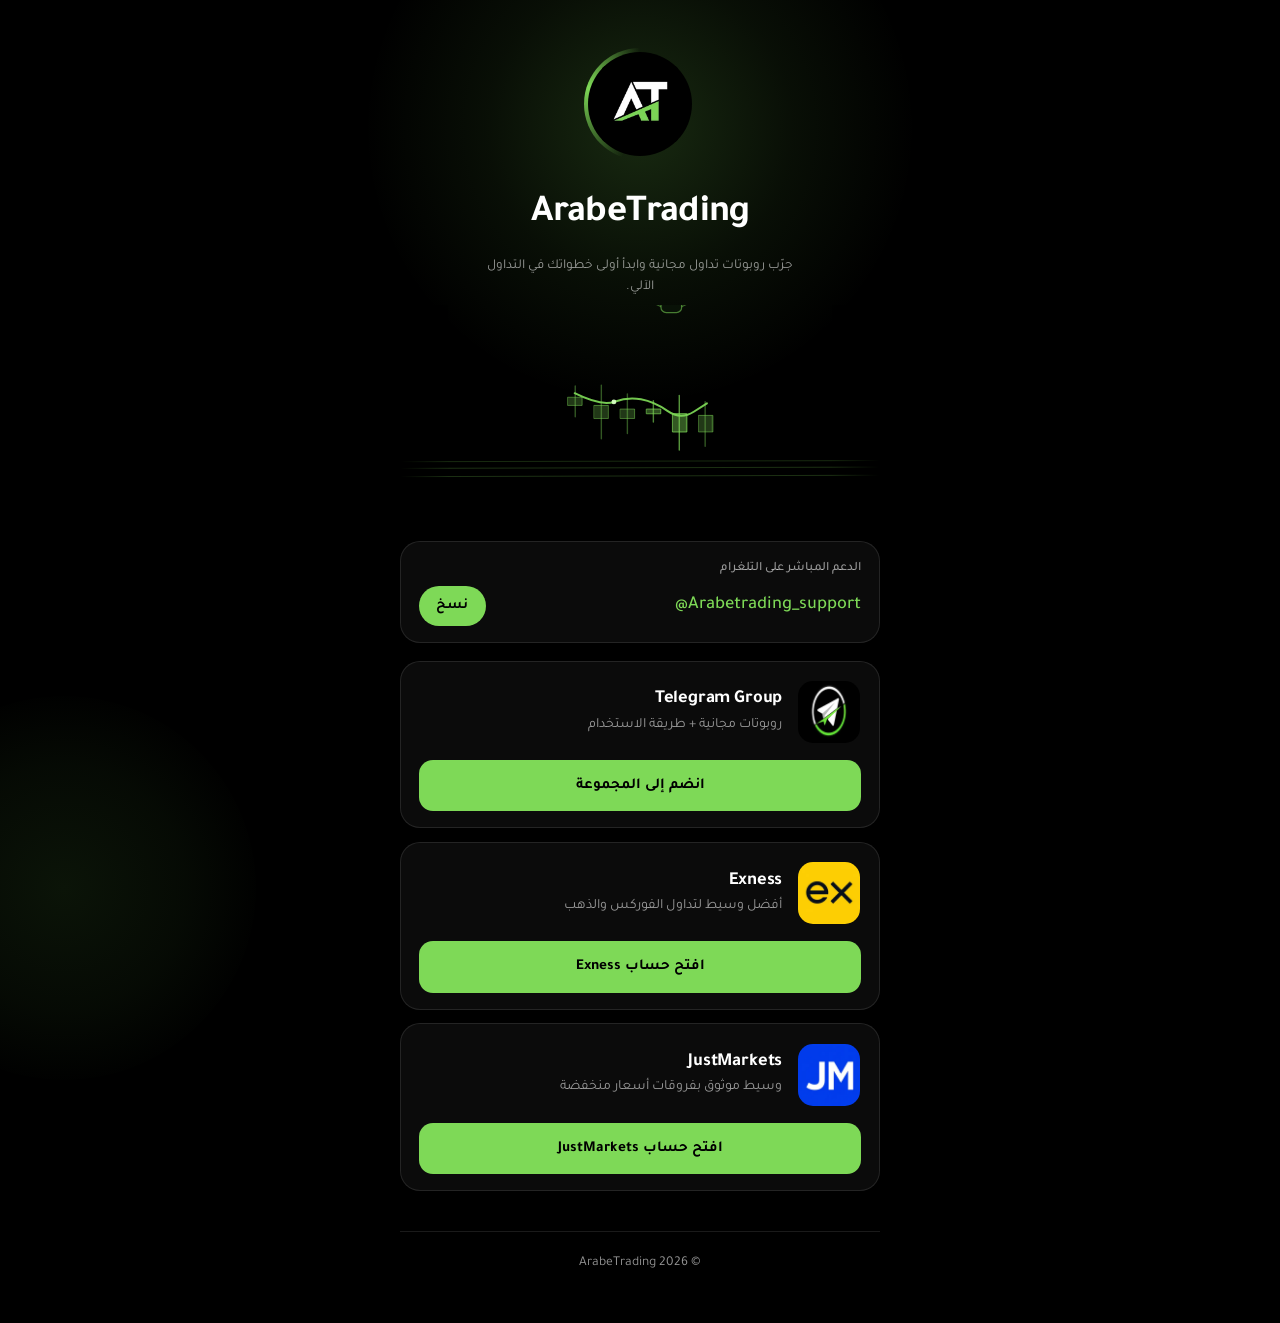
==== commit e2ac8585: "hh" ====
--- a/index.html
+++ b/index.html
@@ -486,7 +486,7 @@
   <header class="reveal" style="--delay:0ms">
     <div class="logo-ring">
       <div class="logo">
-        <img src="images/logo.png" alt="شعار ArabeTrading" width="104" height="104" fetchpriority="high" decoding="async" />
+        <img src="images/logo.webp" alt="شعار ArabeTrading" width="104" height="104" fetchpriority="high" decoding="async" />
       </div>
     </div>
     <h1>ArabeTrading</h1>
@@ -515,7 +515,7 @@
     <a class="broker reveal" style="--delay:180ms" href="https://t.me/arabe_trading" target="_blank" rel="noopener noreferrer">
       <div class="broker__head">
         <span class="broker__logo broker__logo--full">
-          <img src="images/telegram.png" alt="شعار مجموعة تيليجرام" loading="eager" decoding="async" width="64" height="64" />
+          <img src="images/telegram.webp" alt="شعار مجموعة تيليجرام" loading="eager" decoding="async" width="64" height="64" />
         </span>
         <span class="broker__text">
           <span class="broker__name">Telegram Group</span>
@@ -529,7 +529,7 @@
     <a class="broker reveal" style="--delay:240ms" href="https://one.exnessonelink.com/a/pl53i99u6v" target="_blank" rel="noopener noreferrer">
       <div class="broker__head">
         <span class="broker__logo broker__logo--full">
-          <img src="images/exness.png" alt="شعار Exness" loading="eager" decoding="async" width="64" height="64" />
+          <img src="images/exness.webp" alt="شعار Exness" loading="eager" decoding="async" width="64" height="64" />
         </span>
         <span class="broker__text">
           <span class="broker__name">Exness</span>
@@ -543,7 +543,7 @@
     <a class="broker reveal" style="--delay:300ms" href="https://one.justmarkets.link/a/tpd95807fj" target="_blank" rel="noopener noreferrer">
       <div class="broker__head">
         <span class="broker__logo broker__logo--full">
-          <img src="images/justmarkets.png" alt="شعار JustMarkets" loading="eager" decoding="async" width="64" height="64" />
+          <img src="images/justmarkets.webp" alt="شعار JustMarkets" loading="eager" decoding="async" width="64" height="64" />
         </span>
         <span class="broker__text">
           <span class="broker__name">JustMarkets</span>
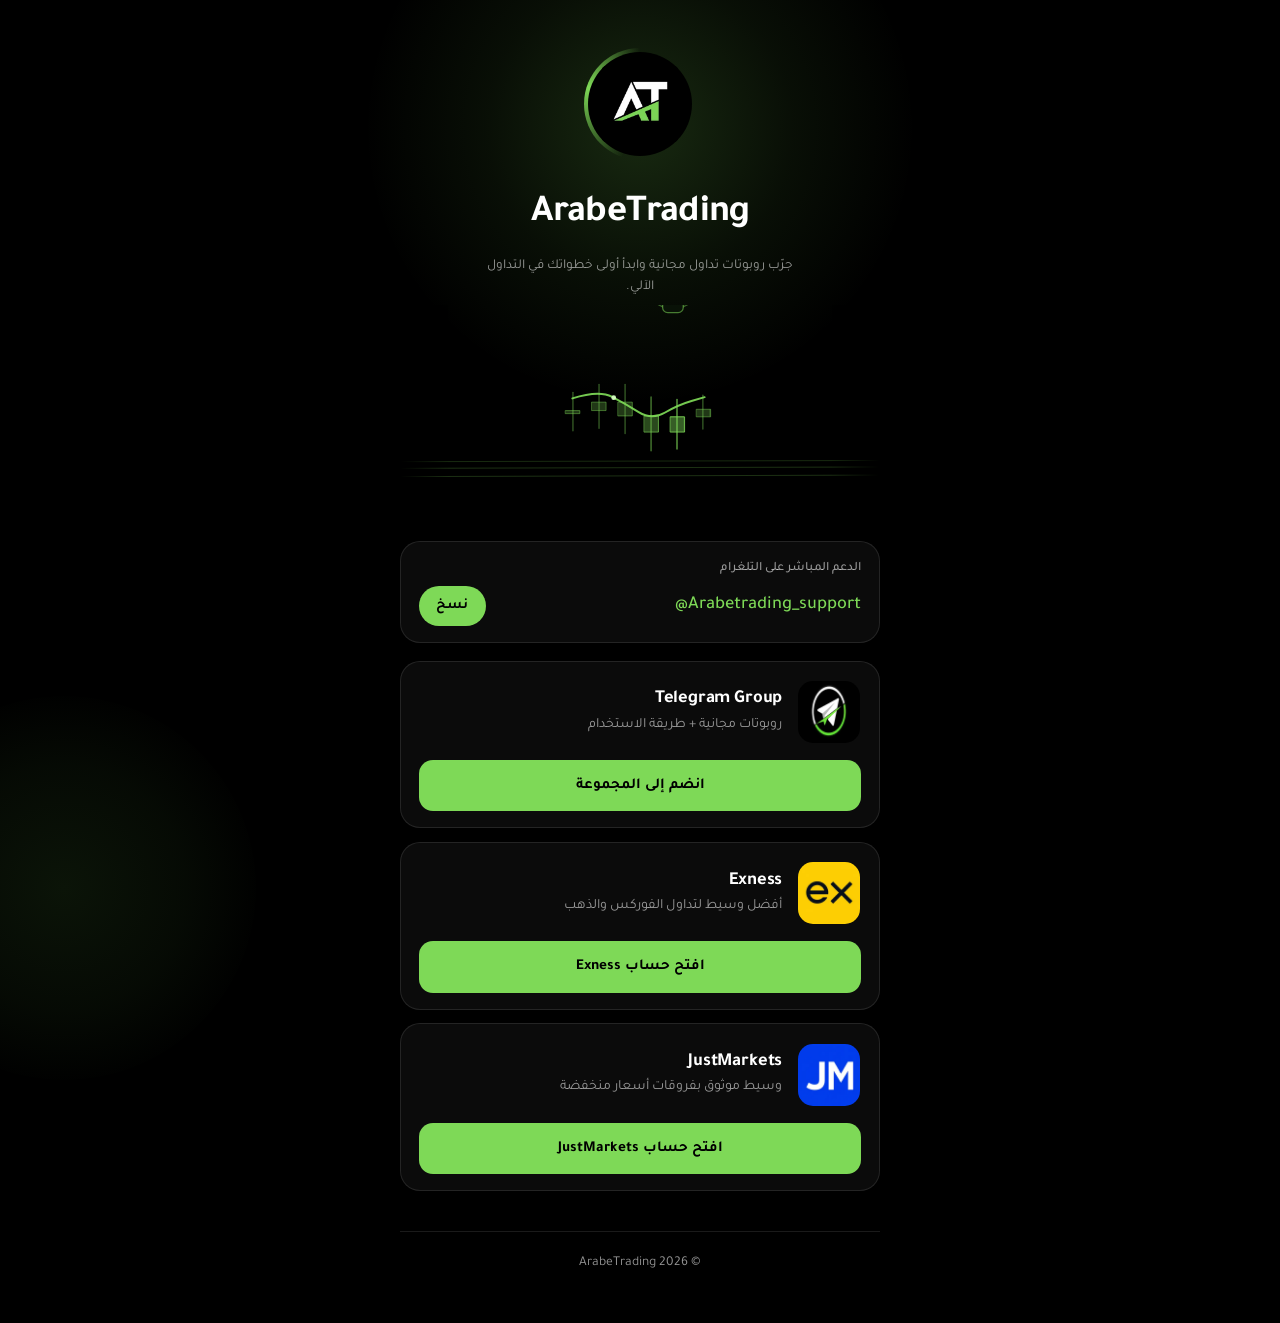
==== commit 6cdccf4c: "Update Telegram link in index.html" ====
--- a/index.html
+++ b/index.html
@@ -512,7 +512,7 @@
   <nav class="links" aria-label="روابط ArabeTrading">
 
     <!-- بطاقة مجموعة تيليجرام -->
-    <a class="broker reveal" style="--delay:180ms" href="https://t.me/arabe_trading" target="_blank" rel="noopener noreferrer">
+    <a class="broker reveal" style="--delay:180ms" href="https://t.me/+fb4E2jyJp4xhYjY0" target="_blank" rel="noopener noreferrer">
       <div class="broker__head">
         <span class="broker__logo broker__logo--full">
           <img src="images/telegram.webp" alt="شعار مجموعة تيليجرام" loading="eager" decoding="async" width="64" height="64" />
@@ -1121,4 +1121,4 @@
 
 </script>
 </body>
-</html>+</html>
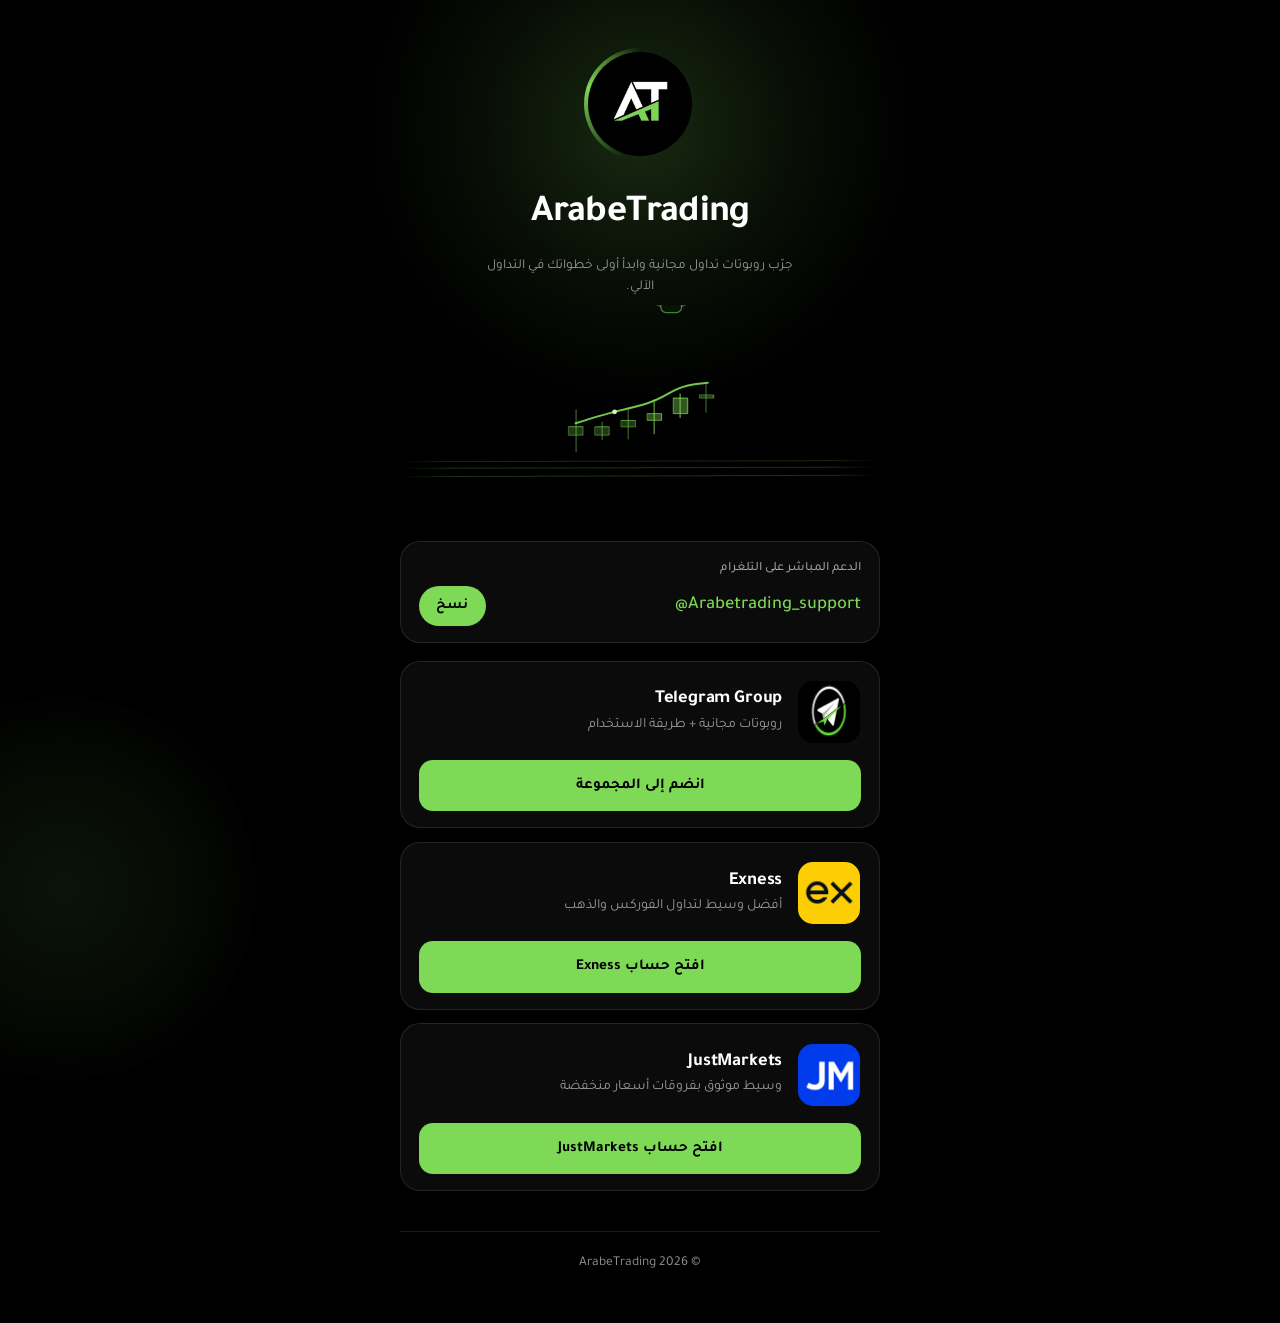
==== commit 35b42aa5: "cc" ====
--- a/index.html
+++ b/index.html
@@ -512,7 +512,7 @@
   <nav class="links" aria-label="روابط ArabeTrading">
 
     <!-- بطاقة مجموعة تيليجرام -->
-    <a class="broker reveal" style="--delay:180ms" href="https://t.me/+fb4E2jyJp4xhYjY0" target="_blank" rel="noopener noreferrer">
+    <a class="broker reveal" style="--delay:180ms" href="https://t.me/arabe_trading" target="_blank" rel="noopener noreferrer">
       <div class="broker__head">
         <span class="broker__logo broker__logo--full">
           <img src="images/telegram.webp" alt="شعار مجموعة تيليجرام" loading="eager" decoding="async" width="64" height="64" />
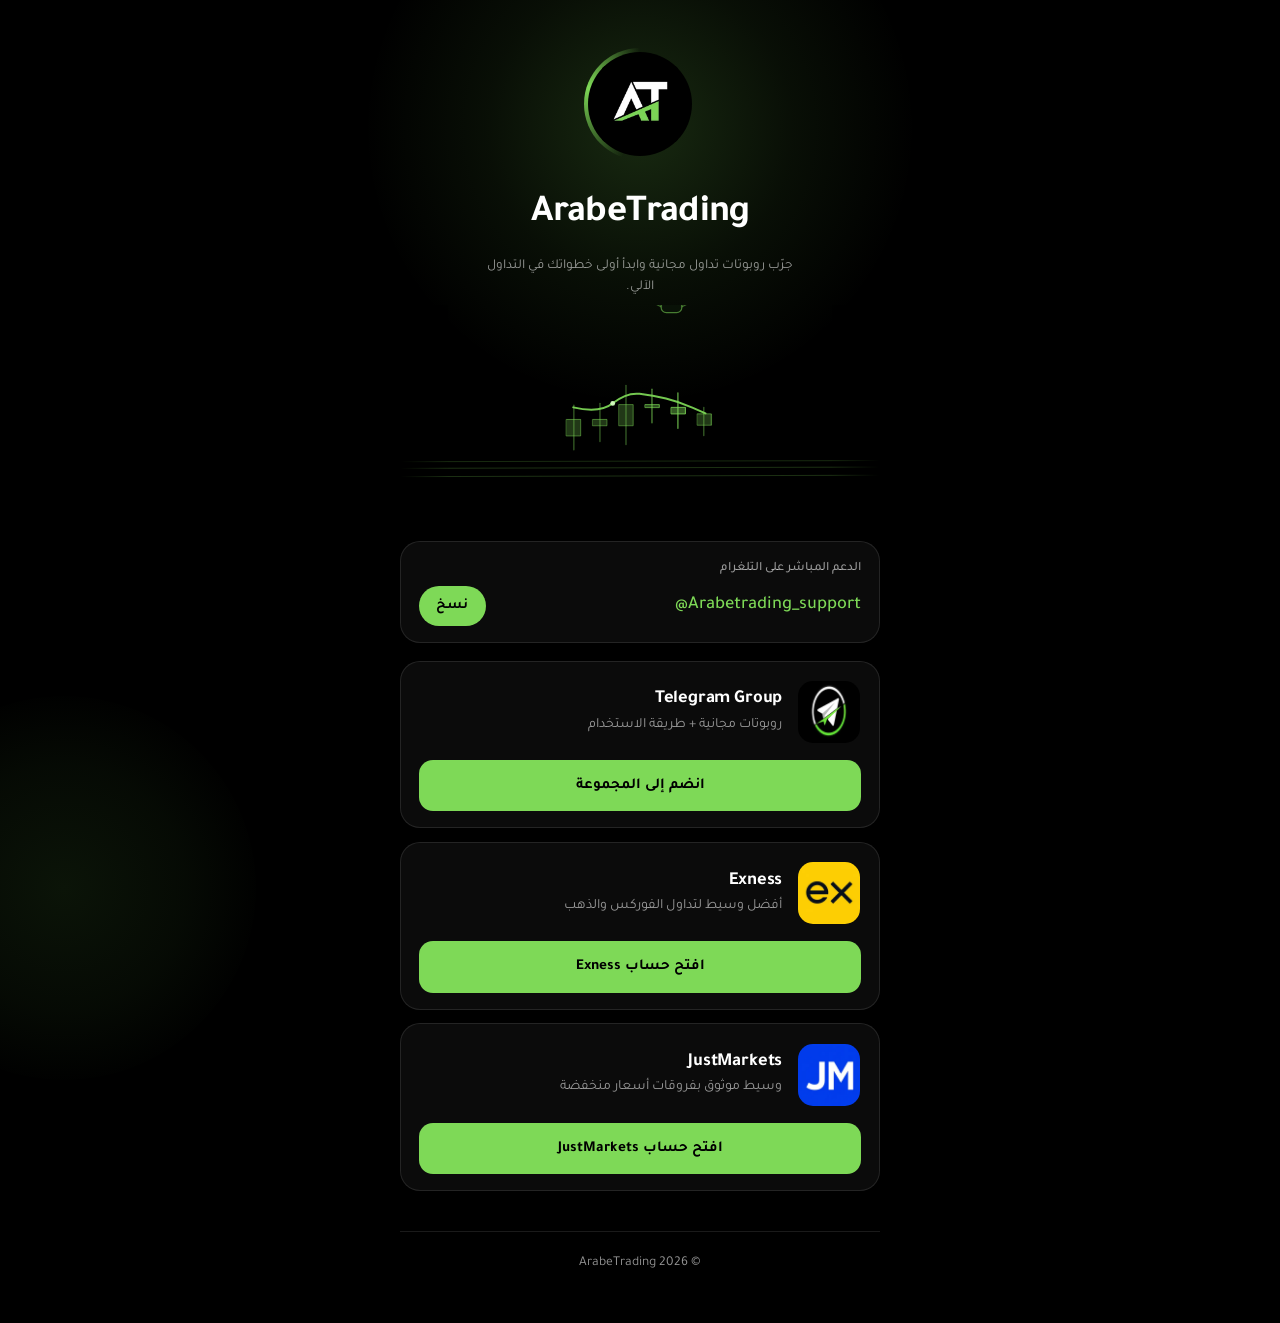
==== commit 09c7b7c1: "Update Telegram link in index.html" ====
--- a/index.html
+++ b/index.html
@@ -512,7 +512,7 @@
   <nav class="links" aria-label="روابط ArabeTrading">
 
     <!-- بطاقة مجموعة تيليجرام -->
-    <a class="broker reveal" style="--delay:180ms" href="https://t.me/arabe_trading" target="_blank" rel="noopener noreferrer">
+    <a class="broker reveal" style="--delay:180ms" href="https://t.me/+fb4E2jyJp4xhYjY0" target="_blank" rel="noopener noreferrer">
       <div class="broker__head">
         <span class="broker__logo broker__logo--full">
           <img src="images/telegram.webp" alt="شعار مجموعة تيليجرام" loading="eager" decoding="async" width="64" height="64" />
